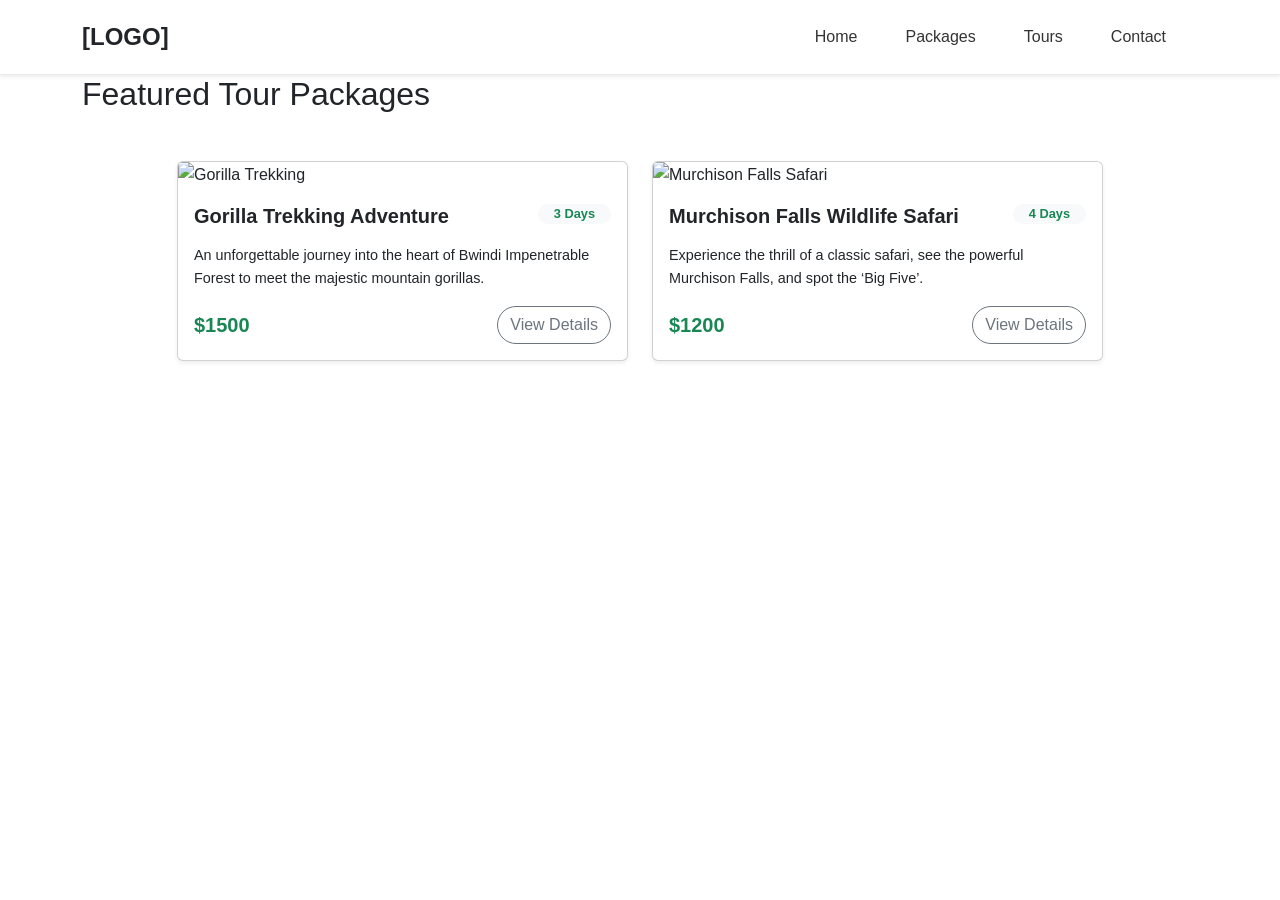
==== tours.html @ 6fc9fff7 "My first previes of tebele site" ====
<!DOCTYPE html>
<html lang="en">
<head>
  <meta charset="UTF-8" />
  <meta name="viewport" content="width=device-width, initial-scale=1.0" />
  <title>Tebele Tours and Travel</title>

  <!-- Bootstrap CSS -->
  <link href="https://cdn.jsdelivr.net/npm/bootstrap@5.3.0/dist/css/bootstrap.min.css" rel="stylesheet" />
  <!-- Custom Styles -->
  <link rel="stylesheet" href="styles.css" />
</head>
<body>

  <!-- Header -->
  <header class="header shadow-sm">
    <div class="container header-content d-flex justify-content-between align-items-center py-3">
      <div class="logo">[LOGO]</div>
      <nav class="nav">
        <a class="nav-link" href="#">Home</a>
        <a class="nav-link" href="#">Packages</a>
        <a class="nav-link" href="#">Tours</a>
        <a class="nav-link" href="#">Contact</a>
      </nav>
    </div>
  </header>
<section class="section light-bg" id="packages">
  <div class="container">
    <h2 class="mb-5">Featured Tour Packages</h2>
    <div class="row justify-content-center g-4">
      <!-- Tour Card 1 -->
      <div class="col-md-6 col-lg-5">
        <div class="card shadow-sm h-100">
          <img src="https://via.placeholder.com/600x400" class="card-img-top" alt="Gorilla Trekking">
          <div class="card-body">
            <div class="d-flex justify-content-between align-items-start">
              <h5 class="card-title fw-bold">Gorilla Trekking Adventure</h5>
              <span class="badge bg-light text-success fw-semibold px-3 py-1 rounded-pill">3 Days</span>
            </div>
            <p class="card-text mt-2">
              An unforgettable journey into the heart of Bwindi Impenetrable Forest to meet the majestic mountain gorillas.
            </p>
            <div class="d-flex justify-content-between align-items-center mt-3">
              <span class="fw-bold fs-5 text-success">$1500</span>
              <a href="#" class="btn btn-outline-secondary">View Details</a>
            </div>
          </div>
        </div>
      </div>

      <!-- Tour Card 2 -->
      <div class="col-md-6 col-lg-5">
        <div class="card shadow-sm h-100">
          <img src="https://via.placeholder.com/600x400" class="card-img-top" alt="Murchison Falls Safari">
          <div class="card-body">
            <div class="d-flex justify-content-between align-items-start">
              <h5 class="card-title fw-bold">Murchison Falls Wildlife Safari</h5>
              <span class="badge bg-light text-success fw-semibold px-3 py-1 rounded-pill">4 Days</span>
            </div>
            <p class="card-text mt-2">
              Experience the thrill of a classic safari, see the powerful Murchison Falls, and spot the ‘Big Five’.
            </p>
            <div class="d-flex justify-content-between align-items-center mt-3">
              <span class="fw-bold fs-5 text-success">$1200</span>
              <a href="#" class="btn btn-outline-secondary">View Details</a>
            </div>
          </div>
        </div>
      </div>

      <!-- Add more cards here if needed -->
    </div>
  </div>
</section>
</body>
</html>
---- styles.css ----
/* styles.css */

/* General Reset */
body {
  font-family: 'Segoe UI', Tahoma, Geneva, Verdana, sans-serif;
  line-height: 1.6;
}

/* Header */
.header {
  background-color: #fff;
  border-bottom: 1px solid #eaeaea;
}

.header .logo {
  font-weight: bold;
  font-size: 1.5rem;
}

.nav-link {
  color: #333;
  margin-right: 1rem;
  text-decoration: none;
}

.nav-link:hover {
  color: #007bff;
}

/* Hero Overlay Text */
.hero-overlay {
  background-color: rgba(0, 0, 0, 0.4);
  padding: 2rem;
  border-radius: 10px;
}

/* Tour Cards */
.card .btn-outline-secondary {
  border-radius: 20px;
}

.card h5 {
  margin-bottom: 0.5rem;
}

.card p {
  font-size: 0.9rem;
}

/* Badges */
.badge {
  font-size: 0.8rem;
  font-weight: 500;
}
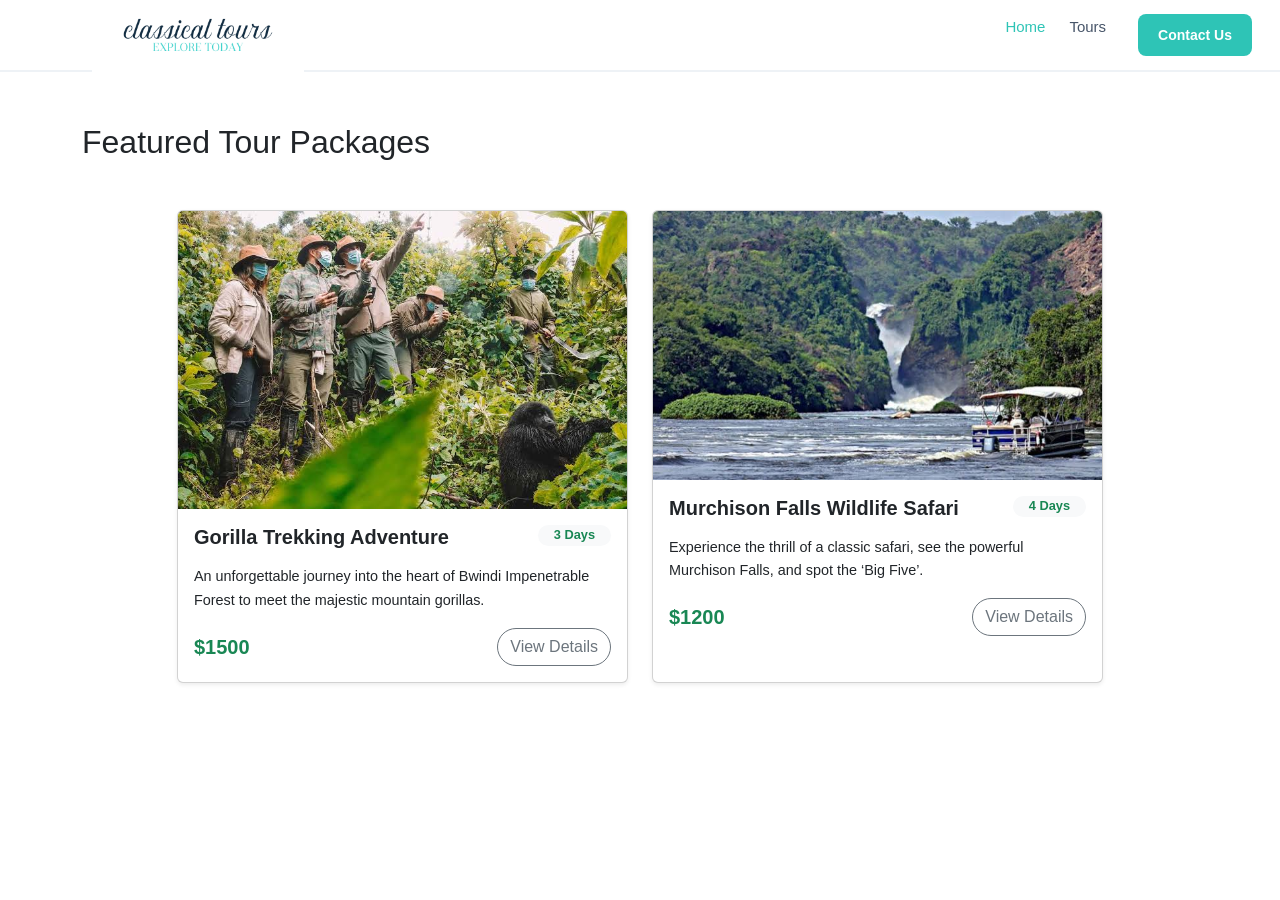
==== commit 5fc7e1f5: "Fixed missing images and links" ====
--- a/tours.html
+++ b/tours.html
@@ -13,25 +13,31 @@
 <body>
 
   <!-- Header -->
-  <header class="header shadow-sm">
-    <div class="container header-content d-flex justify-content-between align-items-center py-3">
-      <div class="logo">[LOGO]</div>
-      <nav class="nav">
-        <a class="nav-link" href="#">Home</a>
-        <a class="nav-link" href="#">Packages</a>
-        <a class="nav-link" href="#">Tours</a>
-        <a class="nav-link" href="#">Contact</a>
-      </nav>
-    </div>
-  </header>
+ <nav class="navbar">
+  <div class="nav-brand">
+    <a href="index.html" class="logo-link">
+      <img src="Logo_2.png" alt="Classical Tours Logo" class="navbar-logo">
+    </a>
+    
+  </div>
+
+  <div class="nav-actions">
+    <ul class="nav-links">
+      <li><a href="index.html" class="active">Home</a></li>
+      <li><a href="tours.html">Tours</a></li>
+    </ul>
+    <button class="btn-guide">Contact Us</button>
+  </div>
+</nav>
+
 <section class="section light-bg" id="packages">
-  <div class="container">
+  <div class="container"> <br /> <br  />
     <h2 class="mb-5">Featured Tour Packages</h2>
     <div class="row justify-content-center g-4">
       <!-- Tour Card 1 -->
       <div class="col-md-6 col-lg-5">
         <div class="card shadow-sm h-100">
-          <img src="https://via.placeholder.com/600x400" class="card-img-top" alt="Gorilla Trekking">
+          <img src="images/gorrila trekking.jpeg" class="card-img-top" alt="Gorilla Trekking">
           <div class="card-body">
             <div class="d-flex justify-content-between align-items-start">
               <h5 class="card-title fw-bold">Gorilla Trekking Adventure</h5>
@@ -51,7 +57,7 @@
       <!-- Tour Card 2 -->
       <div class="col-md-6 col-lg-5">
         <div class="card shadow-sm h-100">
-          <img src="https://via.placeholder.com/600x400" class="card-img-top" alt="Murchison Falls Safari">
+          <img src="images/murchsion falls.jpeg" class="card-img-top" alt="Murchison Falls Safari">
           <div class="card-body">
             <div class="d-flex justify-content-between align-items-start">
               <h5 class="card-title fw-bold">Murchison Falls Wildlife Safari</h5>
--- a/styles.css
+++ b/styles.css
@@ -7,24 +7,84 @@
 }
 
 /* Header */
-.header {
-  background-color: #fff;
-  border-bottom: 1px solid #eaeaea;
+* {
+  margin: 0;
+  padding: 0;
+  box-sizing: border-box;
+  font-family: 'Segoe UI', Tahoma, Geneva, Verdana, sans-serif;
 }
 
-.header .logo {
-  font-weight: bold;
-  font-size: 1.5rem;
+.navbar {
+  display: flex;
+  justify-content: space-between; 
+  align-items: center;            
+  padding: 10px 28px; 
+  background-color: #ffffff;
+  border-bottom: 2px solid #eef2f6;
 }
 
-.nav-link {
-  color: #333;
-  margin-right: 1rem;
-  text-decoration: none;
+.nav-brand {
+  display: flex;
+  align-items: center;
+  gap: 12px; 
 }
 
-.nav-link:hover {
-  color: #007bff;
+.navbar-logo {
+  height: 160px;          
+  width: 340px;        
+  display: block;
+  margin: -55px 0;       
+  object-fit: contain;
+}
+
+.badge {
+  background-color: #e0f2fe; 
+  color: #0369a1;
+  font-size: 11px;
+  font-weight: 600;
+  padding: 2px 8px;
+  border-radius: 6px;
+}
+
+.nav-actions {
+  display: flex;
+  align-items: center;
+  gap: 32px; 
+}
+
+.nav-links {
+  display: flex;
+  list-style: none;
+  gap: 24px; 
+}
+
+.nav-links a {
+  text-decoration: none;
+  color: #475569;
+  font-size: 15px;
+  font-weight: 500;
+  transition: color 0.2s ease;
+}
+
+.nav-links a:hover, 
+.nav-links a.active {
+  color: #2ec4b6; 
+}
+
+.btn-guide {
+  background-color: #2ec4b6; 
+  color: white;
+  border: none;
+  padding: 10px 20px;
+  border-radius: 8px;
+  font-size: 14px;
+  font-weight: 600;
+  cursor: pointer;
+  transition: background-color 0.2s ease;
+}
+
+.btn-guide:hover {
+  background-color: #20a497;
 }
 
 /* Hero Overlay Text */
